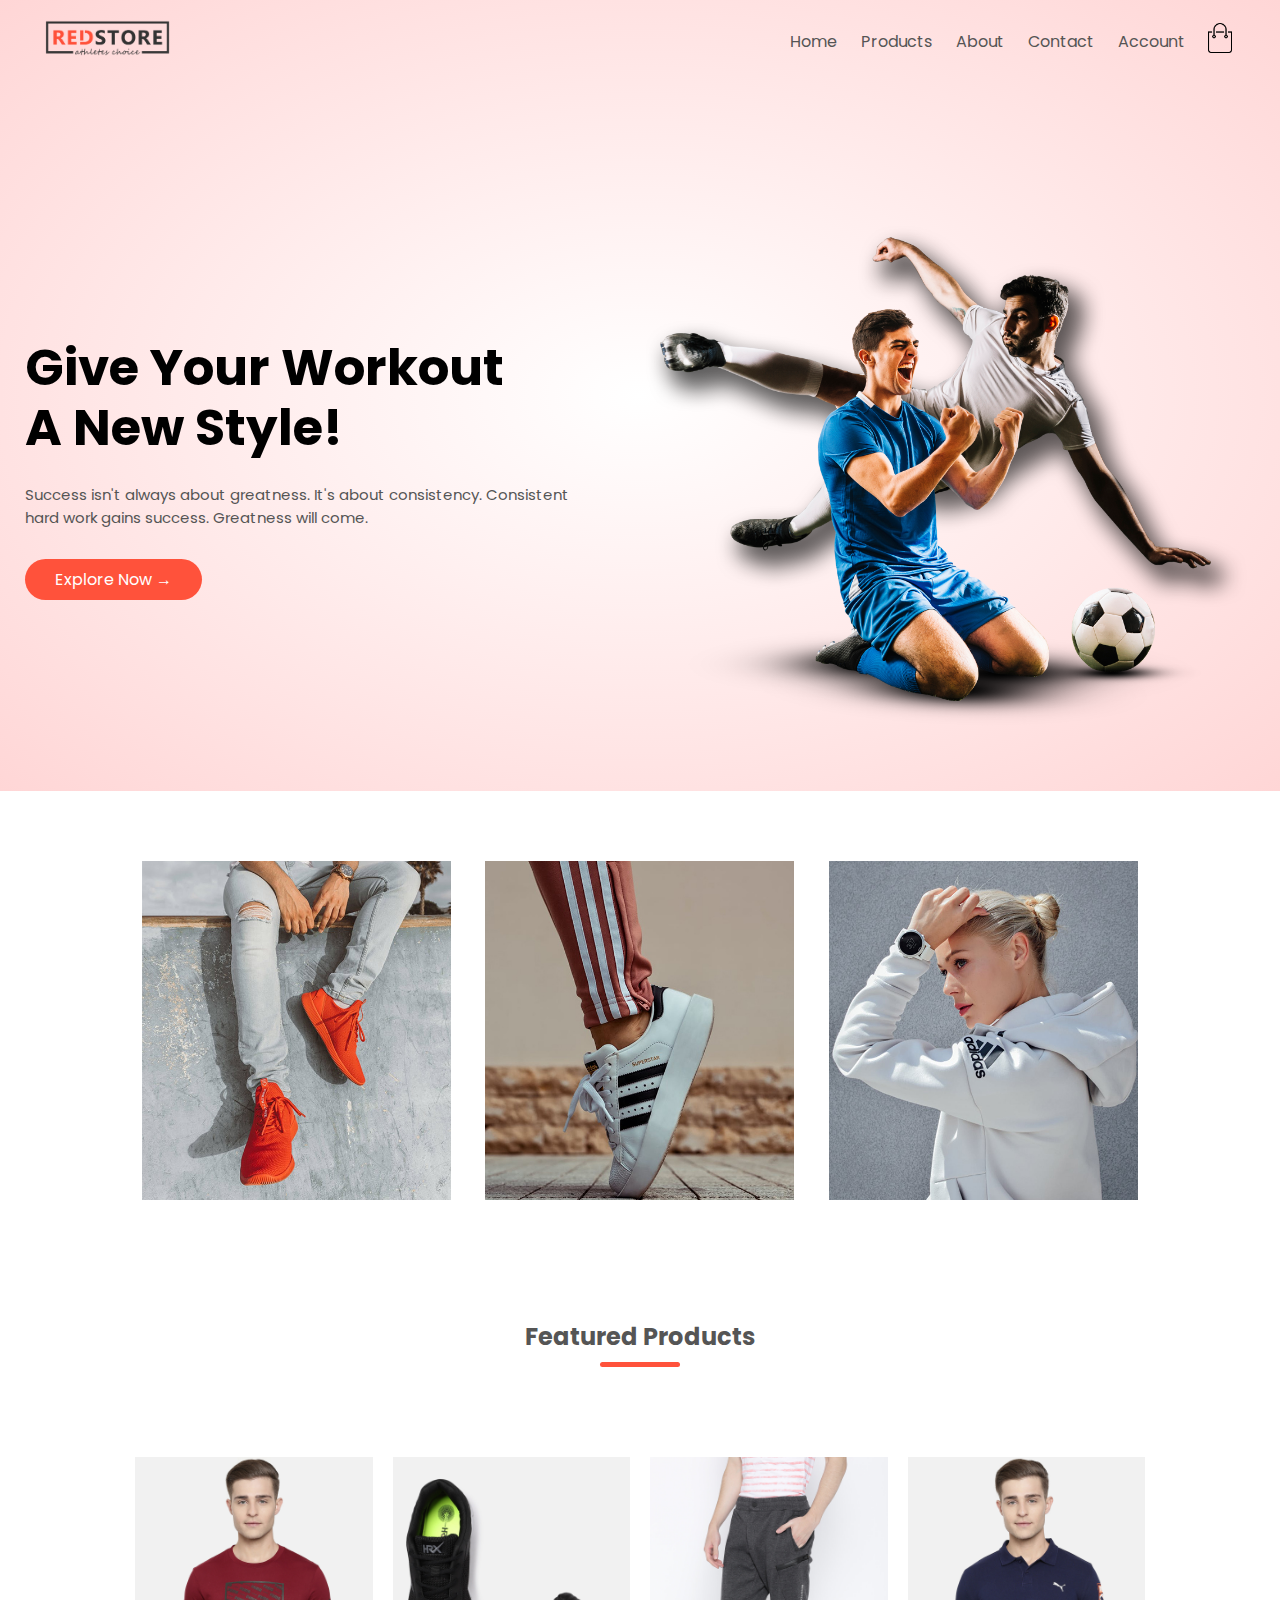
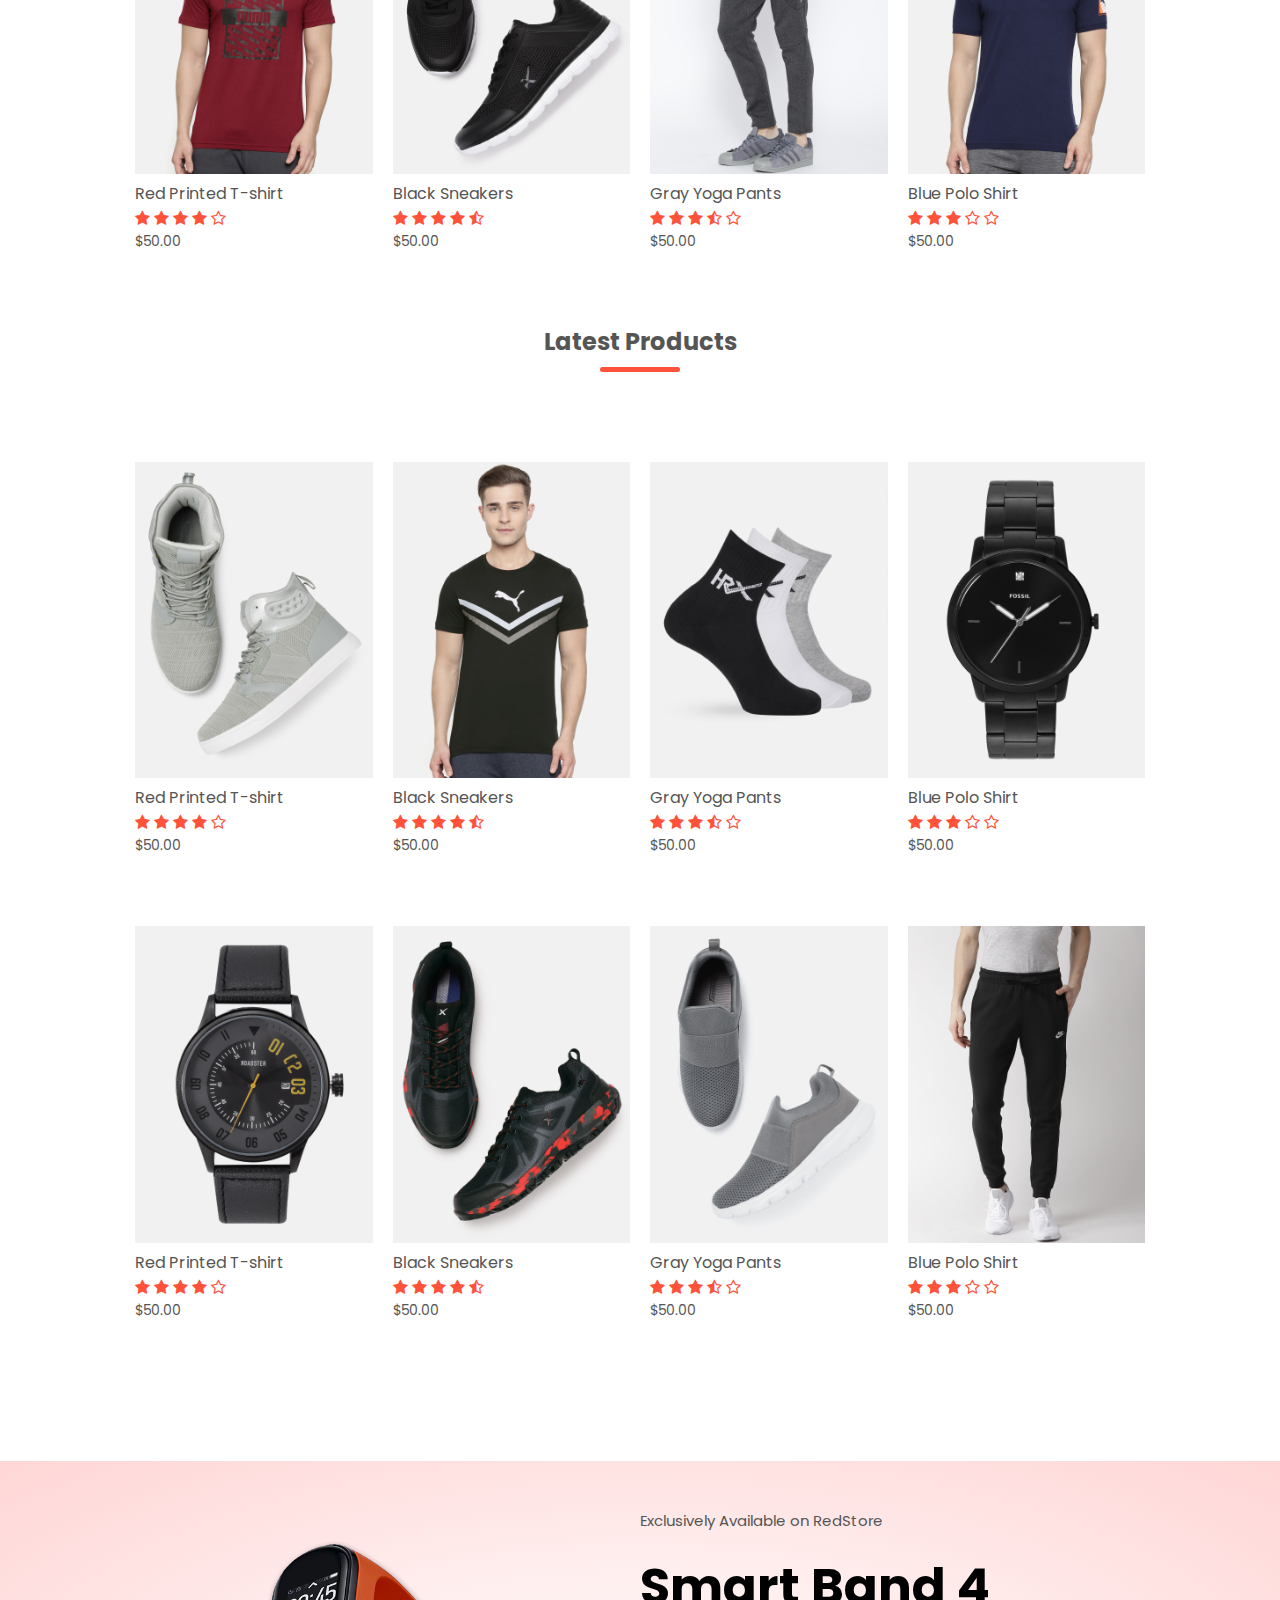
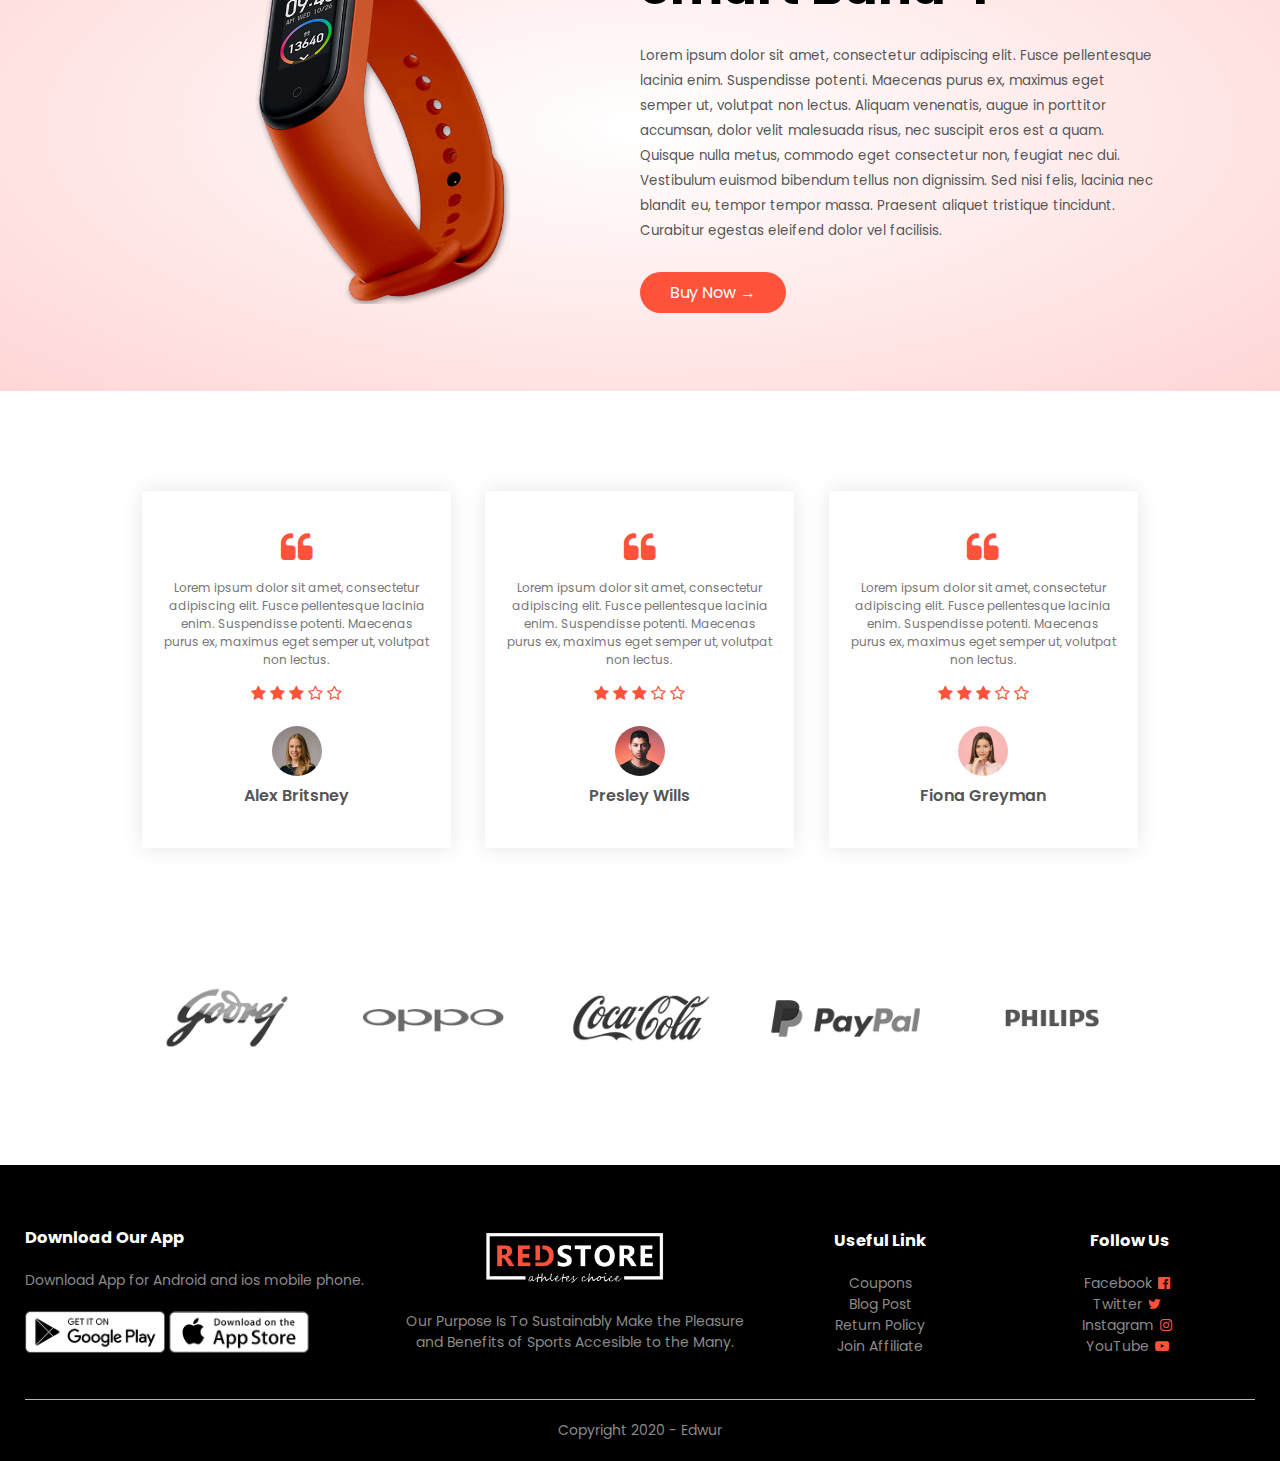
==== E-commerce/index.html @ d989df72 "Add files via upload" ====
<!DOCTYPE html>
<html lang="en">
<head>
    <meta charset="UTF-8">
    <meta name="viewport" content="width=device-width, initial-scale=1.0">
    <title>E-commerce</title>
    <link rel="stylesheet" href="style.css">
    <link rel="preconnect" href="https://fonts.googleapis.com">
<link rel="preconnect" href="https://fonts.gstatic.com" crossorigin>
<link href="https://fonts.googleapis.com/css2?family=Poppins:ital,wght@0,200;0,300;0,400;0,500;0,600;0,700;1,200&display=swap" rel="stylesheet">

<link rel="stylesheet" href="https://cdnjs.cloudflare.com/ajax/libs/font-awesome/4.7.0/css/font-awesome.css">
</head>
<body>

    <div class="header">

    
    <div class="container">
        <div class="navbar">
            <div class="logo">
                <a href="index.html"><img src="images/logo.png" width="125px" alt="logo"/></a>
            </div>
            <nav>
                <ul id="MenuItems">
                    <li><a href="index.html">Home</a></li>
                    <li><a href="product.html">Products</a></li>
                    <li><a href="about.html">About</a></li>
                    <li><a href="contact.html">Contact</a></li>
                    <li><a href="account.html">Account</a></li>
                </ul>
            </nav>
            <a href="cart.html"><img src="images/cart.png" width="30px" height="30px"></a>
            <img src="images/menu.png" class="menu-icon" alt="menu" onclick="menutoggle()">
        </div>
        <div class="row">
            <div class="col-2">
                <h1>Give Your Workout<br> A New Style!</h1>
                <p>Success isn't always about greatness. It's about consistency. Consistent<br> hard work gains success. Greatness will come.</p>
                <a href="" class="btn">Explore Now &#8594</a>
            </div>
            <div class="col-2">
                <img src="images/image1.png" alt="img"/>
            </div>
        </div>
    </div>
</div>

    <!--- Feature categories ------>
    <div class="categories">
        <div class="small-container">
            <div class="row">
                <div class="col-3">
                    <img src="images/category-1.jpg">
                </div>
                <div class="col-3">
                    <img src="images/category-2.jpg">
                </div>
                <div class="col-3">
                    <img src="images/category-3.jpg">
                </div>
            </div>
        </div>
        
    </div>
    <!--- featured products ----->

    <div class="small-container">
        <h2 class="title">Featured Products</h2>
        <div class="row">
            <div class="col-4">
                <a href="product-details.html"><img src="images/product-1.jpg" alt=""></a>
                <a href="product-details.html"><h4>Red Printed T-shirt</h4></a>
                <div class="rating">
                    <i class="fa fa-star"></i>
                    <i class="fa fa-star"></i>
                    <i class="fa fa-star"></i>
                    <i class="fa fa-star"></i>
                    <i class="fa fa-star-o" aria-hidden="true"></i>
                </div>
                <p>$50.00</p>
            </div>
            <div class="col-4">
                <img src="images/product-2.jpg" alt="">
                <h4>Black Sneakers</h4>
                <div class="rating">
                    <i class="fa fa-star"></i>
                    <i class="fa fa-star"></i>
                    <i class="fa fa-star"></i>
                    <i class="fa fa-star"></i>
                    <i class="fa fa-star-half-o" aria-hidden="true"></i>
                </div>
                <p>$50.00</p>
            </div>
            <div class="col-4">
                <img src="images/product-3.jpg" alt="">
                <h4>Gray Yoga Pants</h4>
                <div class="rating">
                    <i class="fa fa-star"></i>
                    <i class="fa fa-star"></i>
                    <i class="fa fa-star"></i>
                    <i class="fa fa-star-half-o"></i>
                    <i class="fa fa-star-o" aria-hidden="true"></i>
                </div>
                <p>$50.00</p>
            </div>
            <div class="col-4">
                <img src="images/product-4.jpg" alt="">
                <h4>Blue Polo Shirt</h4>
                <div class="rating">
                    <i class="fa fa-star"></i>
                    <i class="fa fa-star"></i>
                    <i class="fa fa-star"></i>
                    <i class="fa fa-star-o"></i>
                    <i class="fa fa-star-o" aria-hidden="true"></i>
                </div>
                <p>$50.00</p>
            </div>

        </div>
        <h2 class="title">Latest Products</h2>
        <div class="row">
            <div class="col-4">
                <img src="images/product-5.jpg" alt="">
                <h4>Red Printed T-shirt</h4>
                <div class="rating">
                    <i class="fa fa-star"></i>
                    <i class="fa fa-star"></i>
                    <i class="fa fa-star"></i>
                    <i class="fa fa-star"></i>
                    <i class="fa fa-star-o" aria-hidden="true"></i>
                </div>
                <p>$50.00</p>
            </div>
            <div class="col-4">
                <img src="images/product-6.jpg" alt="">
                <h4>Black Sneakers</h4>
                <div class="rating">
                    <i class="fa fa-star"></i>
                    <i class="fa fa-star"></i>
                    <i class="fa fa-star"></i>
                    <i class="fa fa-star"></i>
                    <i class="fa fa-star-half-o" aria-hidden="true"></i>
                </div>
                <p>$50.00</p>
            </div>
            <div class="col-4">
                <img src="images/product-7.jpg" alt="">
                <h4>Gray Yoga Pants</h4>
                <div class="rating">
                    <i class="fa fa-star"></i>
                    <i class="fa fa-star"></i>
                    <i class="fa fa-star"></i>
                    <i class="fa fa-star-half-o"></i>
                    <i class="fa fa-star-o" aria-hidden="true"></i>
                </div>
                <p>$50.00</p>
            </div>
            <div class="col-4">
                <img src="images/product-8.jpg" alt="">
                <h4>Blue Polo Shirt</h4>
                <div class="rating">
                    <i class="fa fa-star"></i>
                    <i class="fa fa-star"></i>
                    <i class="fa fa-star"></i>
                    <i class="fa fa-star-o"></i>
                    <i class="fa fa-star-o" aria-hidden="true"></i>
                </div>
                <p>$50.00</p>
            </div>

        </div>
        <div class="row">
            <div class="col-4">
                <img src="images/product-9.jpg" alt="">
                <h4>Red Printed T-shirt</h4>
                <div class="rating">
                    <i class="fa fa-star"></i>
                    <i class="fa fa-star"></i>
                    <i class="fa fa-star"></i>
                    <i class="fa fa-star"></i>
                    <i class="fa fa-star-o" aria-hidden="true"></i>
                </div>
                <p>$50.00</p>
            </div>
            <div class="col-4">
                <img src="images/product-10.jpg" alt="">
                <h4>Black Sneakers</h4>
                <div class="rating">
                    <i class="fa fa-star"></i>
                    <i class="fa fa-star"></i>
                    <i class="fa fa-star"></i>
                    <i class="fa fa-star"></i>
                    <i class="fa fa-star-half-o" aria-hidden="true"></i>
                </div>
                <p>$50.00</p>
            </div>
            <div class="col-4">
                <img src="images/product-11.jpg" alt="">
                <h4>Gray Yoga Pants</h4>
                <div class="rating">
                    <i class="fa fa-star"></i>
                    <i class="fa fa-star"></i>
                    <i class="fa fa-star"></i>
                    <i class="fa fa-star-half-o"></i>
                    <i class="fa fa-star-o" aria-hidden="true"></i>
                </div>
                <p>$50.00</p>
            </div>
            <div class="col-4">
                <img src="images/product-12.jpg" alt="">
                <h4>Blue Polo Shirt</h4>
                <div class="rating">
                    <i class="fa fa-star"></i>
                    <i class="fa fa-star"></i>
                    <i class="fa fa-star"></i>
                    <i class="fa fa-star-o"></i>
                    <i class="fa fa-star-o" aria-hidden="true"></i>
                </div>
                <p>$50.00</p>
            </div>

        </div>

        
    </div>

    <!---- OFFER ----->
    <div class="offer">
        <div class="small-container">
            <div class="row">
                <div class="col-2">
                    <img src="images/exclusive.png" class="offer-img" alt="">
                </div>
                <div class="col-2">
                    <p>Exclusively Available on RedStore</p>
                    <h1>Smart Band 4</h1>
                    <small>
                        Lorem ipsum dolor sit amet, consectetur adipiscing elit. Fusce pellentesque lacinia enim. Suspendisse potenti. Maecenas purus ex, maximus eget semper ut, volutpat non lectus. Aliquam venenatis, augue in porttitor accumsan, dolor velit malesuada risus, nec suscipit eros est a quam. Quisque nulla metus, commodo eget consectetur non, feugiat nec dui. Vestibulum euismod bibendum tellus non dignissim. Sed nisi felis, lacinia nec blandit eu, tempor tempor massa. Praesent aliquet tristique tincidunt. Curabitur egestas eleifend dolor vel facilisis. 
                    </small><br>
                    <a href="" class="btn">Buy Now &#8594;</a>
                </div>
            </div>
        </div>
    </div>
    <!--- testimonial ---->
    <div class="testimonial">
        <div class="small-container">
            <div class="row">
                <div class="col-3">
                    <i class="fa fa-quote-left"></i>
                    <p>Lorem ipsum dolor sit amet, consectetur adipiscing elit. Fusce pellentesque lacinia enim. Suspendisse potenti. Maecenas purus ex, maximus eget semper ut, volutpat non lectus.</p>

                    <div class="rating">
                        <i class="fa fa-star"></i>
                        <i class="fa fa-star"></i>
                        <i class="fa fa-star"></i>
                        <i class="fa fa-star-o"></i>
                        <i class="fa fa-star-o" aria-hidden="true"></i>
                    </div>
                    <img src="images/user-1.png" alt="">
                    <h3>Alex Britsney</h3>
                </div>
                <div class="col-3">
                    <i class="fa fa-quote-left"></i>
                    <p>Lorem ipsum dolor sit amet, consectetur adipiscing elit. Fusce pellentesque lacinia enim. Suspendisse potenti. Maecenas purus ex, maximus eget semper ut, volutpat non lectus.</p>

                    <div class="rating">
                        <i class="fa fa-star"></i>
                        <i class="fa fa-star"></i>
                        <i class="fa fa-star"></i>
                        <i class="fa fa-star-o"></i>
                        <i class="fa fa-star-o" aria-hidden="true"></i>
                    </div>
                    <img src="images/user-2.png" alt="">
                    <h3>Presley Wills</h3>
                </div>
                <div class="col-3">
                    <i class="fa fa-quote-left"></i>
                    <p>Lorem ipsum dolor sit amet, consectetur adipiscing elit. Fusce pellentesque lacinia enim. Suspendisse potenti. Maecenas purus ex, maximus eget semper ut, volutpat non lectus.</p>

                    <div class="rating">
                        <i class="fa fa-star"></i>
                        <i class="fa fa-star"></i>
                        <i class="fa fa-star"></i>
                        <i class="fa fa-star-o"></i>
                        <i class="fa fa-star-o" aria-hidden="true"></i>
                    </div>
                    <img src="images/user-3.png" alt="">
                    <h3>Fiona Greyman</h3>
                </div>
            </div>
        </div>
    </div>

    <!--- Brands ---->
    <div class="brands">
        <div class="small-container">
            <div class="row">
                <div class="col-5">
                    <img src="images/logo-godrej.png" alt="">
                </div>
                <div class="col-5">
                    <img src="images/logo-oppo.png" alt="">
                </div>
                <div class="col-5">
                    <img src="images/logo-coca-cola.png" alt="">
                </div>
                <div class="col-5">
                    <img src="images/logo-paypal.png" alt="">
                </div>
                <div class="col-5">
                    <img src="images/logo-philips.png" alt="">
                </div>
            </div>
        </div>
    </div>

    <!---- Footer ----->
    <div class="footer">
        <div class="container">
            <div class="row">
                <div class="footer-col-1">
                    <h3>Download Our App</h3>
                    <p>Download App for Android and ios mobile phone.</p>
                    <div class="app-logo">
                        <img src="images/play-store.png" alt="">
                        <img src="images/app-store.png" alt="">
                    </div>
                </div>
                <div class="footer-col-2">
                    <img src="images/logo-white.png" alt="">
                    <p>Our Purpose Is To Sustainably Make the Pleasure and Benefits of Sports Accesible to the Many.</p>
                </div>
                <div class="footer-col-3">
                    <h3>Useful Link</h3>
                    <ul>
                        <li>Coupons</li>
                        <li>Blog Post</li>
                        <li>Return Policy</li>
                        <li>Join Affiliate</li>
                    </ul>
                </div>
                <div class="footer-col-4">
                    <h3>Follow Us</h3>
                    <ul class="follow-us">
                        <li>Facebook<i class="fa fa-facebook-official" aria-hidden="true"></i></li>
                        <li>Twitter<i class="fa fa-twitter" aria-hidden="true"></i></li>
                        <li>Instagram<i class="fa fa-instagram" aria-hidden="true"></i></li>
                        <li>YouTube<i class="fa fa-youtube-play" aria-hidden="true"></i></li>
                    </ul>
                </div>

            </div>
            <hr>
            <p class="copyright">Copyright 2020 -  Edwur </p>
        </div>
    </div>
    <!-- JS for toggle menu -->
    <script src="script.js"></script>
    
</body>
</html>
---- E-commerce/style.css ----
* {
    margin: 0;
    padding: 0;
    box-sizing: border-box;
    
}

body{
    font-family: 'Poppins', sans-serif;
}

.navbar {
    display: flex;
    align-items: center;
    padding: 20px;
}

nav{
    flex: 1;
    text-align: right;
}
nav ul{
    display: inline-block;
    list-style-type: none;

}

nav ul li{
    display: inline-block;
    margin-right: 20px;

}

a{
    text-decoration: none;
    color: #555;
}

p{
    color: #555;
}

.container{
    max-width: 1300px;
    margin: auto;
    padding-left: 25px;
    padding-right: 25px;
}

.row{
    display: flex;
    align-items: center;
    flex-wrap: wrap;
    justify-content: space-around;

}

.col-2{
    flex-basis: 50%;
    min-width: 300px;
}

.col-2 img{
    max-width: 100%;
    padding: 50px 0;
}

.col-2 h1{
    font-size: 50px;
    line-height: 60px;
    margin: 25px 0;

}

.btn{
    display: inline-block;
    background: #ff523b;
    color: #fff;
    padding: 8px 30px;
    margin: 30px 0;
    border-radius: 30px;
    transition: 0.5s;
}

.btn:hover{
    background: #563434;
}

.header{
    background: radial-gradient(#fff, #ffd6d6);
}

.header .row{
    margin-top: 70px;

}

.categories{
    margin: 70px 0;

}

.col-3{
    flex-basis: 30%;
    min-width: 250px;
    margin-bottom: 30px;
}

.col-3 img{
    width: 100%;

}

.small-container{
    max-width: 1080px;
    margin: auto;
    padding-left: 25px;
    padding-right: 25px;
}

.col-4{
    flex-basis: 25%;
    padding: 10px;
    min-width: 200px;
    margin-bottom: 50px;
    transition: 0.5s;
}

.col-4 img{
    width: 100%;
    cursor: pointer;
}

.title{
    text-align: center;
    margin: 0 auto 80px;
    position: relative;
    line-height: 60px;
    color: #555;
}

.title::after{
    content: "";
    background: #ff523b;
    width: 80px;
    height: 5px;
    border-radius: 5px;
    position:absolute;
    bottom: 0;
    left: 50%;
    transform: translateX(-50%);
}

h4{
    color: #555;
    font-weight: normal;

}

.col-4 p{
    font-size: 14px;

}

.rating .fa{
    color: #ff523b;
}
.col-4:hover{
    transform: translateY(-5px);
}

/* ---offer--- */

.offer{
    background: radial-gradient(#fff, #ffd6d6);
    margin-top: 80px;
    padding: 30px 0;

}

.col-2 .offer-img{
    padding: 50px;
}

small{
    color: #555;
}

/* --- testimonial----- */

.testimonial{
    padding-top: 100px;
}

.testimonial .col-3{
    text-align: center;
    padding: 40px 20px;
    box-shadow: 0 0 20px 0px rgba(0, 0, 0, 0.1);
    cursor: pointer;
    transition: 0.5s;
}

.testimonial .col-3 img{
    width: 50px;
    margin-top: 20px;
    border-radius: 50%;
}

.testimonial .col-3:hover{
    transform: translateY(-10px);

}

.fa.fa-quote-left{
    font-size: 34px;
    color: #ff523b;
}

.col-3 p{
    font-size: 12px;
    margin: 12px 0;
    color: #777;
}

.testimonial .col-3 h3{
    font-weight: 600;
    color: #555;
    font-size: 16px;
}

/* ------ brands ------- */

.brands{
    margin: 100px auto;

}
.col-5{
    width: 160px;

}
.col-5 img{
    width: 100%;
    cursor: pointer;
    filter: grayscale(100%);
    transition: 0.5s;
}   
.col-5 img:hover{
    filter: grayscale(0);
}

/* -----Footer----- */

.footer{
    background: #000;
    color: #8a8a8a;
    font-size: 14px;
    padding: 60px 0 20px;

}

.footer p{
    color: #8a8a8a;

}

.footer h3{
    color: #fff;
    margin-bottom: 20px;
}

.footer-col-1, .footer-col-2, .footer-col-3, .footer-col-4{
    min-width: 250px;
    margin-bottom: 20px;

}

.footer-col-1{
    flex-basis: 30%;
}

.footer-col-2{
    flex: 1;
    text-align: center;
}

.footer-col-2 img{
    width: 180px;
    margin-bottom: 20px;
}

.footer-col-3, .footer-col-4{
    flex-basis: 12%;
    text-align: center;
}

ul{
    list-style-type: none;
}

.app-logo{
    margin-top: 20px;
}

.app-logo img{
    width: 140px;
}
.footer hr{
    border: none;
    background: #b5b5b5;
    height: 1px;
    margin: 20px 0;
}
.copyright{
    text-align: center;
}

.follow-us li .fa{
    width: 25px;
    color: #ff523b;
}

.menu-icon{
    width: 28px;
    margin-left: 20px;
    display: none;
}

/* ------- All Products -------------------------------- */

.row-2{
    justify-content: space-between;
    margin: 100px auto 50px;

}
select{
    border: 2px solid #ff523b;
    padding: 5px;

}

select:focus{
    outline: none;
}

.page-btn{
    margin: 0 auto 80px;

}
.page-btn span{
    display: inline-block;
    border: 1px solid #ff523b;
    margin-left: 10px;
    width: 40px;
    height: 40px;
    text-align: center;
    line-height: 40px;
    cursor: pointer;
    transition: 0.5s;
}

.page-btn span:hover{
    background: #ff523b;
    color: #fff;
}


/* ------single product details ------ */
.single-product{
    margin-top: 80px;

}

.single-product .col-2 img{
    padding: 0;

}

.single-product .col-2{
    padding: 20px;
}

.single-product h4{
    margin: 20px 0;
    font-size: 22px;
    font-weight: bold;
}
.single-product select{
    display: block;
    padding: 10px;
    margin-top: 20px;

}
.single-product input{
    width: 50px;
    height: 40px;
    padding-left: 10px;
    font-size: 20px;
    margin-right: 10px;
    border: 1px solid #ff523b;
}

input:focus{
    outline: none;
}

.single-product .fa{
    color: #ff523b;
    margin-left: 10px;

}

.small-img-row{
    display: flex;
    justify-content: space-between;
}

.small-img-col{
    flex-basis: 24%;
    cursor: pointer;
}


/* -------- Cart Items --------- */
.cart-page{
    margin: 80px auto;

}

table{
    width: 100%;
    border-collapse: collapse;
}

.cart-info{
    display: flex;
    flex-wrap: wrap;
}

th{
    text-align: left;
    padding: 5px;
    color: #fff;
    background: #ff523b;
    font-weight: normal;
}

td{
    padding: 10px 5px;

}

td input{
    width: 40px;
    height: 30px;
    padding:5px;
}
td a{
    color: #ff523b;
    font-size: 12px;

}

td img{
    width: 80px;
    height: 80px;
    margin-right: 10px;

}

.total-price{
    display: flex;
    justify-content: flex-end;

}

.total-price table{
    border-top: 3px solid #ff523b;
    width: 100%;
    max-width: 400px;
}

td:last-child{
    text-align: right;
}

th:last-child{
    text-align: right;
}

/* ---- account page ------ */
.account-page{
    padding: 50px 0;
    background: radial-gradient(#fff, #ffd6d6);

}

.form-container{
    background: #fff;
    width: 300px;
    height: 400px;
    position: relative;
    text-align: center;
    padding: 20px 0;
    margin: auto;
    box-shadow: 0 0 20px 0px rgba(0, 0, 0, 0.1);
    overflow: hidden;
}

.form-container span{
    font-weight: bold;
    padding: 0 10px;
    color: #555;
    cursor: pointer;
    width: 100px;
    display: inline-block;

}

.form-btn{
    display: inline-block;

}

.form-container form{
    max-width: 300px;
    padding: 0 20px;
    position: absolute;
    top: 130px;
    transition: 1s;
}

form input{
    width: 100%;
    height: 30px;
    margin: 10px 0;
    padding: 0 10px;
    border: 1px solid #ccc;
}

form .btn{
    width: 100%;
    border: none;
    cursor: pointer;
    margin: 10px 0;
}

form .btn:focus{
    outline: none;
}

#LoginForm{
    left: -300px;
}

#RegForm{
    left: 0;
}

form a{
    font-size: 12px;
}

#Indicator{
    width: 100px;
    border: none;
    background: #ff523b;
    height: 3px;
    margin-top: 8px;
    transform: translateX(100px);
    transition: 1s;
}

.about-us{
    text-align: center;
    align-items: center;
}

.about-us .line{
    width: 100px;
    border: none;
    background: #ff523b;
    height: 3px;
    margin-top: 8px;
    text-align: center;
    margin: auto;
    margin-bottom: 70px;
    
}

.col-2 p{
    font-size: 15px;
    margin-right: 30px;
    text-align: left;
}

.col-2 h2{
    font-size: 30px;
    margin-right: 30px;
    margin-bottom: 20px;
    text-align: left;
}

.employee{
    margin-left: 50px;
}

.contact-btn{
    border: 1px solid #ccc;
    margin-right: 395px;
    margin-top: 40px;
    border-radius: 0;
    width: 145px;
    height: 45px;
    font-size: 16px;
    cursor:pointer;
}

/*  --- CONTACT ----- */

.location{
    width:80%;
    margin: auto;
    padding: 80px 0;
}
.location iframe{
    width: 100%;

}

.contact-us{
    width: 80%;
    margin: auto;

}

.contact-col {
    flex-basis: 48%;
    margin-bottom: 30px;
}

.contact-col div{
    display: flex;
    align-items: center;
    margin-bottom: 40px;
}

.contact-col div p{
    padding: 0;
}

.contact-col div h5{
    font-size: 20px;
    margin-bottom: 5px;
    color: #555;
    font-weight: 400;
}

.contact-col input, .contact-col textarea{
    width: 100%;
    padding: 15px;
    margin-bottom: 17px;
    outline: none;
    border: 1px solid #ee8a8a;
    box-sizing:border-box;
    box-shadow: 0 0 20px 0px rgba(0, 0, 0, 0.1);
    resize: none;
}

.contact-col div .fa{
    display: block;
    margin-right: 20px;
    cursor:pointer;
    font-size: 23px;
    color: #ff523b;
}

hr.line{
    width: 160px;
    border: none;
    background: #ff523b;
    height: 3px;
    margin-top: 8px;
    text-align: center;
    margin: auto;
}

.contact-container{
    margin-top: 40px;
    text-align: center;
    align-items: center;
}

/* ----- Media Query For Menu ------- */

@media only screen and (max-width: 800px){

    nav ul{
        position: absolute;
        top: 70px;
        left: 0;
        background: #333;
        width: 100%;
        overflow: hidden;
        transition: 0.5s;
    }

    nav ul li{
        display: block;
        margin-right: 50px;
        margin-top: 10px;
        margin-bottom: 10px;

    }

    nav ul li a{
        color: #fff;
    }

    .menu-icon{
        display: block;
        cursor: pointer;
    }

    .employee{
        margin-left: 0px;
    }

    .col-2 h2{
        margin-right: 0px;
    }

    .col p{
        margin-right: 0px;
    }

    .contact-btn{
        margin-right: 0;
    }
}

/* media query for less than 600 screen size */
@media only screen and (max-width: 600px){
    .row{
        text-align: center;
    }

    .col-2, .col-3, .col-4{
        flex-basis: 100%;
    }
    .single-product .row{
        text-align: left;

    }
    .single-product .col-2{
        padding: 20px 0;

    }
    .single-product h1{
        font-size: 26px;
        line-height: 32px;
    }

    .cart-info p{
        display: none;
    }
}
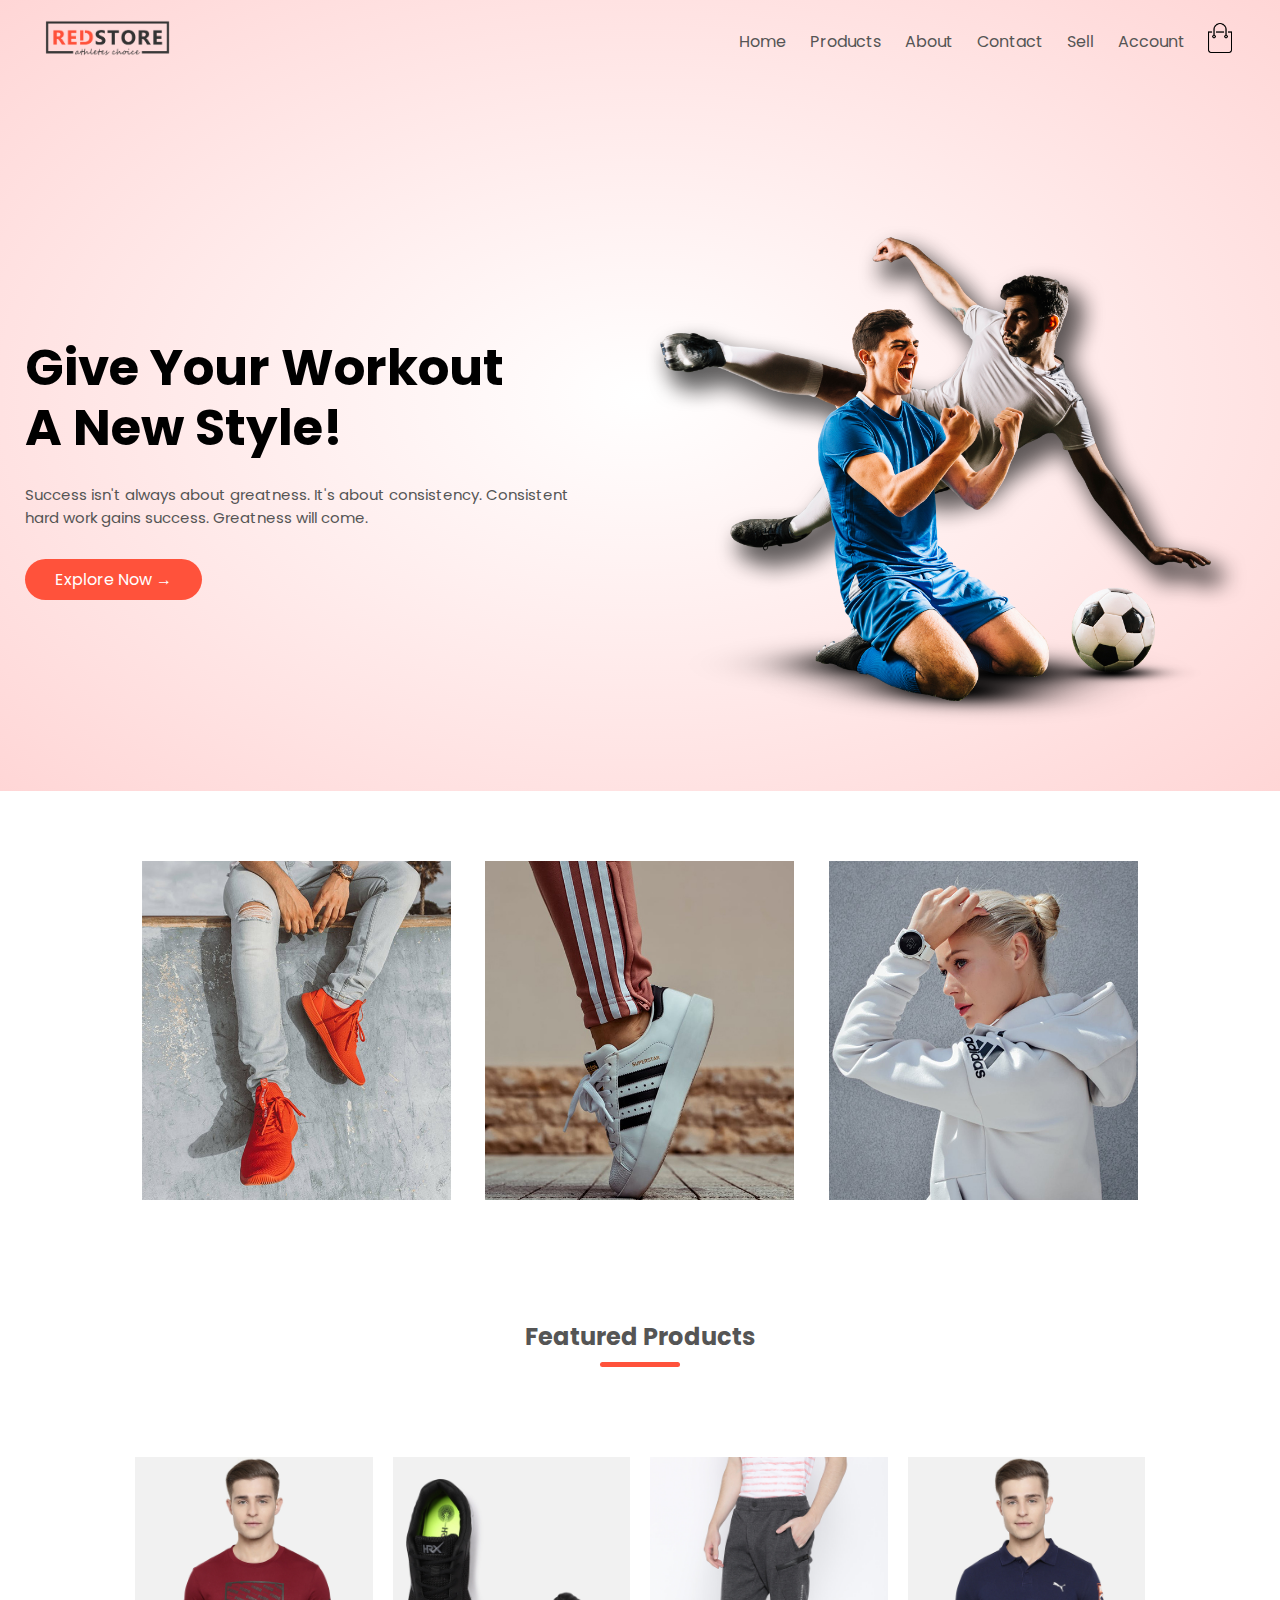
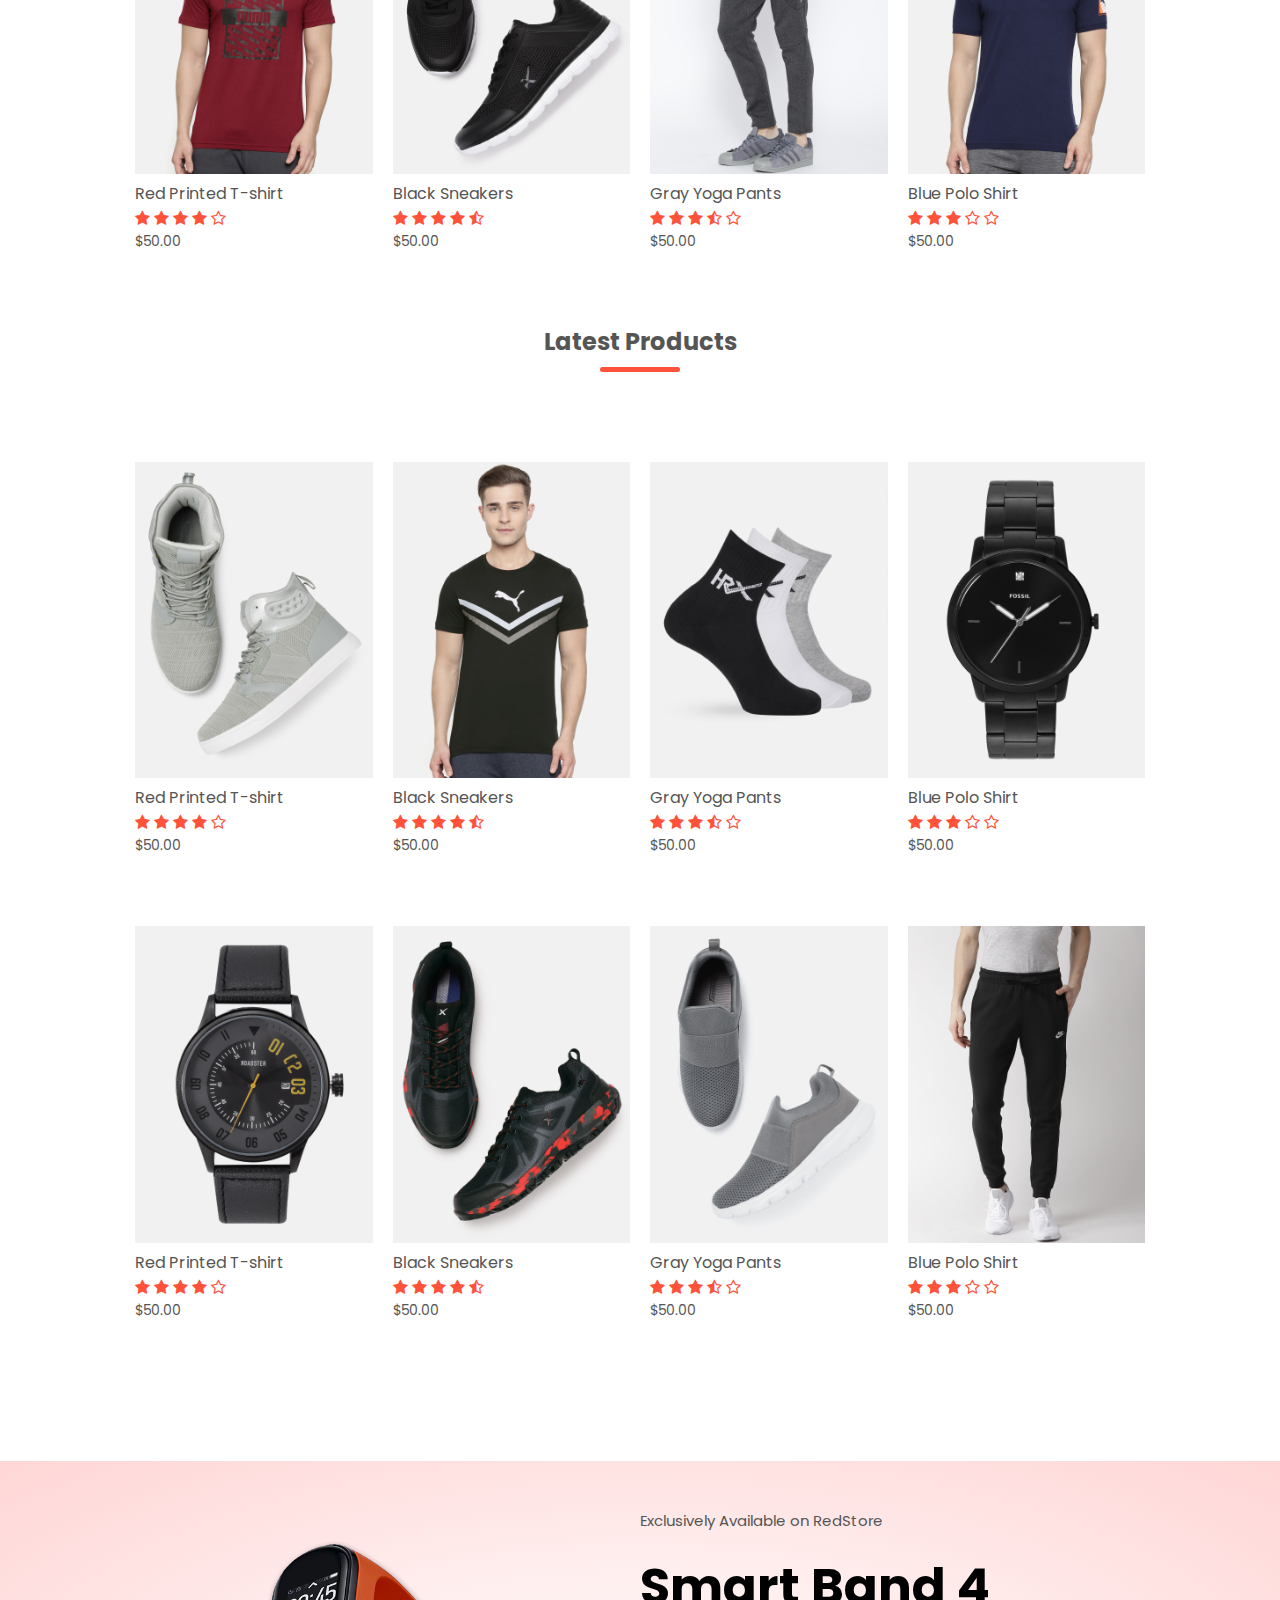
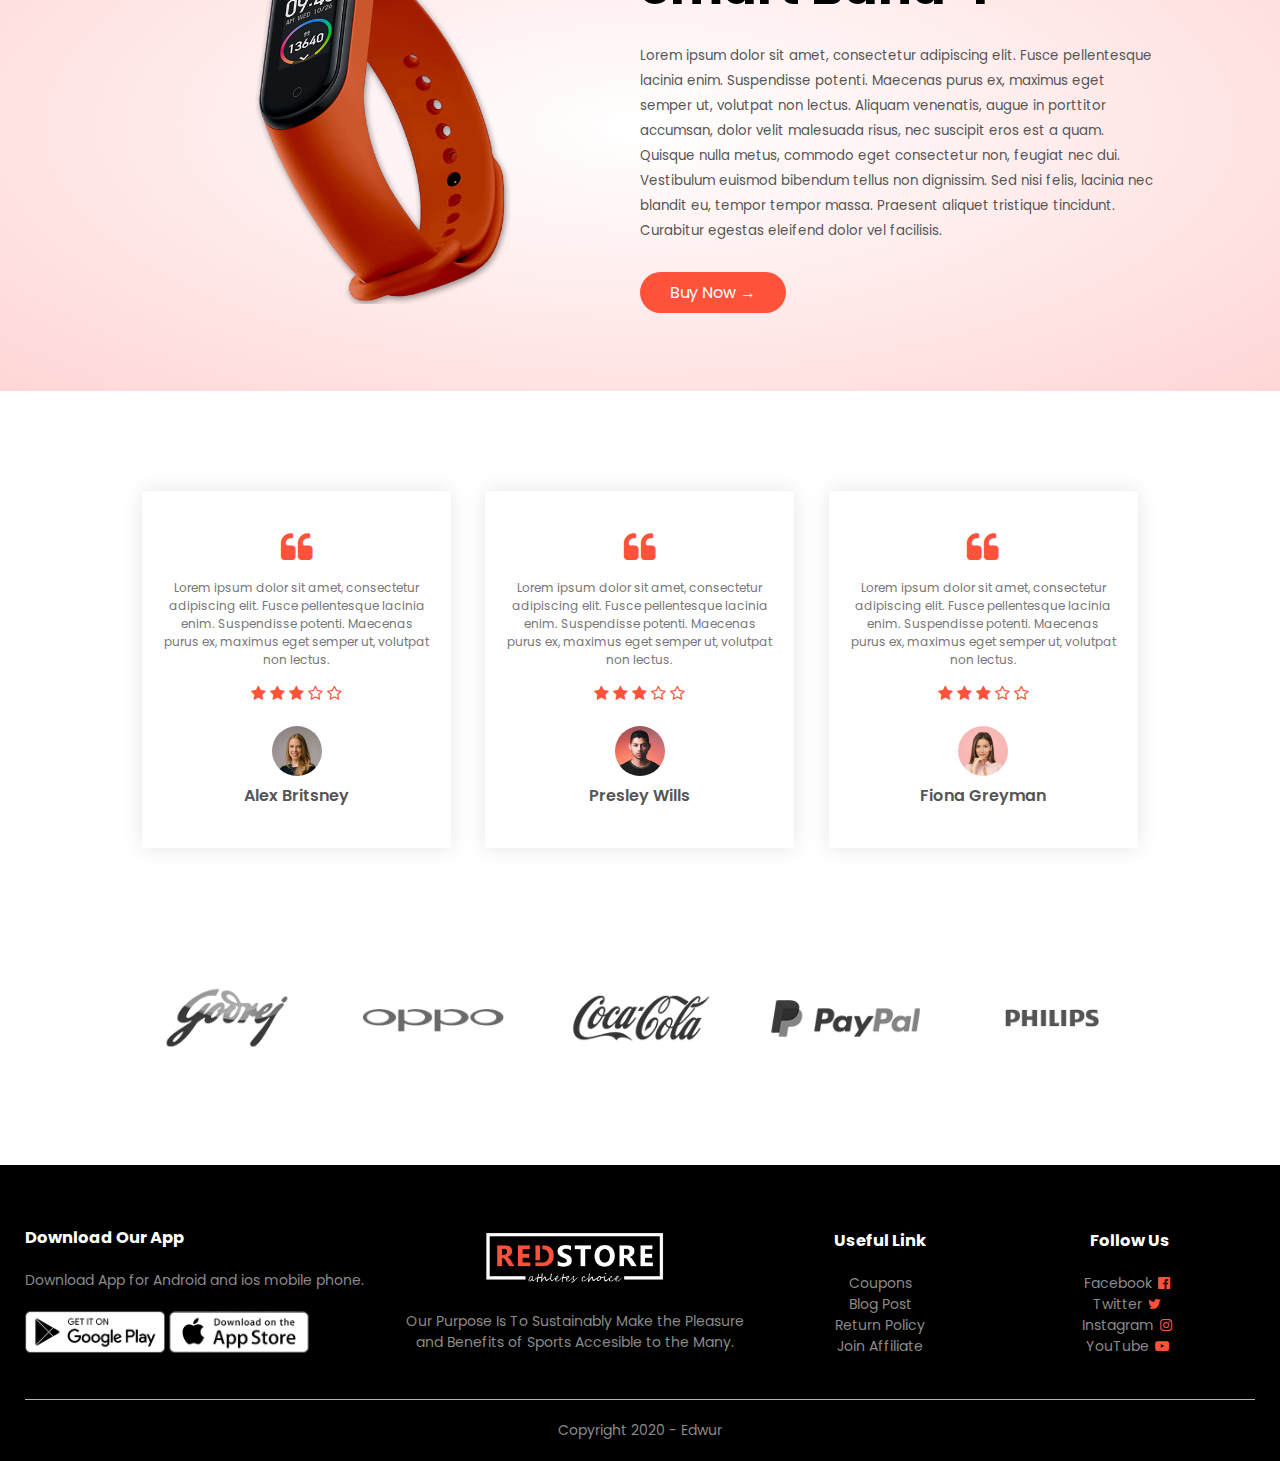
==== commit 7853abaa: "Add files via upload" ====
--- a/E-commerce/index.html
+++ b/E-commerce/index.html
@@ -27,6 +27,7 @@
                     <li><a href="product.html">Products</a></li>
                     <li><a href="about.html">About</a></li>
                     <li><a href="contact.html">Contact</a></li>
+                    <li><a href="sell.html">Sell</a></li>
                     <li><a href="account.html">Account</a></li>
                 </ul>
             </nav>
--- a/E-commerce/style.css
+++ b/E-commerce/style.css
@@ -690,6 +690,211 @@
     align-items: center;
 }
 
+.row1{
+    display: flex;
+    align-items: center;
+    flex-wrap: wrap;
+    justify-content: space-around;
+}
+
+.header-sell{
+    background: radial-gradient(#fff, #d6faff);
+}
+
+.sell-container{
+    margin-top: 20px;
+    text-align: center;
+    align-items: center;
+}
+
+.sell-container hr{
+    width: 375px !important;
+    margin-bottom: 100px;
+}
+
+.row-vertical{
+    display: flex;
+    align-items: flex-start;
+    flex-wrap: wrap;
+    flex-direction: column;
+    justify-content: flex-start;
+    margin-bottom: 40px;
+}
+
+.col-6{
+    flex-basis: 33%;
+    min-width: 300px;
+    position: relative;
+}
+
+.col-6 img{
+    width: 75%;
+    border: 2px solid #000;
+    transition: 0.5s;
+    border-radius: 15px;
+}
+
+.col-6 img:hover{
+    border: 2px solid #0400ff;
+}
+
+.upload-icon{
+    padding-top: 30px;
+    padding-bottom: 30px;
+    padding-left: 35px;
+    padding-right: 35px;
+    border-radius: 5%;
+    border: 3px dotted #000;
+    display: flex;
+    flex-direction: column;
+    align-items: center;
+    justify-content: center;
+    transition: 0.5s;
+    cursor: pointer;
+    margin-right: 10px;
+}
+.upload-icon h3{
+    font-size: 12px;
+    text-align: center;
+    font-weight: 500;
+}
+.upload-icon .fa{
+    font-size: 25px;
+}
+
+.upload-icon:hover{
+    border: 3px dotted #ff523b;
+}
+
+.icon-container{
+    display: flex;
+    
+}
+
+.row-3{
+    display: flex;
+    align-items: start;
+    flex-wrap: wrap;
+    justify-content: start;
+}
+
+.upload-title{
+    margin-bottom: 40px;
+}
+
+.main-photo-title{
+    position: absolute;
+    font-size: 20px;
+    transform: translateY(-413px) translateX(5px);
+    background-color: #ffffff;
+    padding: 5px;
+    color: #1d1c1c;
+    font-weight: 500;
+    opacity: 0.75;
+    border-radius: 15px;
+}
+
+.write-title{
+    margin-top: 40px;
+    margin-bottom: 40px;
+}
+
+.title-input{
+    width: 400%;
+    padding: 10px;
+    height: 50px;
+    margin: 15px 0;
+    box-sizing: border-box;
+    border: 0.5px solid #201f1f;
+    outline: none;
+    background: #f0f0f0;
+    box-shadow: 0 0 20px 0px rgba(0, 0, 0, 0.1);
+    font-size: 20px;
+    font-weight: 500;
+    margin-bottom: 40px;
+}
+
+.description-input{
+    width: 400%;
+    padding: 10px;
+    height: 200px;
+    margin: 15px 0;
+    box-sizing: border-box;
+    outline: none;
+    background: #f0f0f0;
+    font-size: 20px;
+    font-weight: 500;
+    resize: none;
+    border:none;
+    margin-bottom: 40px;
+}
+
+hr{
+    width: 100%;
+    height: 3px;
+    margin-top: 20px;
+    margin-bottom: 20px;
+    background-color: rgb(75, 69, 69);
+    border: none;
+}
+
+.price-input{
+    width: 110px;
+    height: 40px;
+    padding-left: 10px;
+    font-size: 18px;
+    margin-right: 10px;
+    border: 1px solid #ff523b;
+    font-weight: 500;
+}
+
+.quantity-input{
+    width: 110px;
+    height: 35px;
+    padding-left: 10px;
+    font-size: 18px;
+    margin-right: 10px;
+    border: 1px solid #ff523b;
+    font-weight: 500;
+}
+
+.price-title{
+    font-size: 16px;
+    font-weight: 600;
+
+}
+
+.quantity-title{
+    font-size: 16px;
+    font-weight: 600;
+    margin-top: 40px;
+}
+
+.sell-btn{
+    margin-top: 40px;
+    display: inline-block;
+    background: #ff523b;
+    color: #fff;
+    padding: 15px 20px;
+    width: 200px;
+    margin: auto;
+    border-radius: 30px;
+    border: 1px solid #ccc;
+    font-size: 20px;
+    font-weight: 500;
+    transition: 0.5s;
+}
+
+.sell-btn:hover{
+    background: #563434;
+}
+
+.shipping-container{
+    display: flex;
+    align-items: center;
+    margin-bottom: 40px;
+}
+
 /* ----- Media Query For Menu ------- */
 
 @media only screen and (max-width: 800px){
@@ -736,6 +941,10 @@
     .contact-btn{
         margin-right: 0;
     }
+
+    hr.line{
+        width: 160px !important;
+    }
 }
 
 /* media query for less than 600 screen size */
@@ -763,4 +972,27 @@
     .cart-info p{
         display: none;
     }
+
+    .title-input{
+        width: 100%;
+    }
+
+    .description-input{
+        width: 100%;
+    }
+
+    .icon-container{
+        margin-top: 35px;
+        margin-bottom: 35px;
+    }
+
+    .main-photo-title{
+        transform: translateY(-300px) translateX(7px);;
+        
+    }
+
+    hr.line{
+        width: 160px !important;
+    }
+
 }